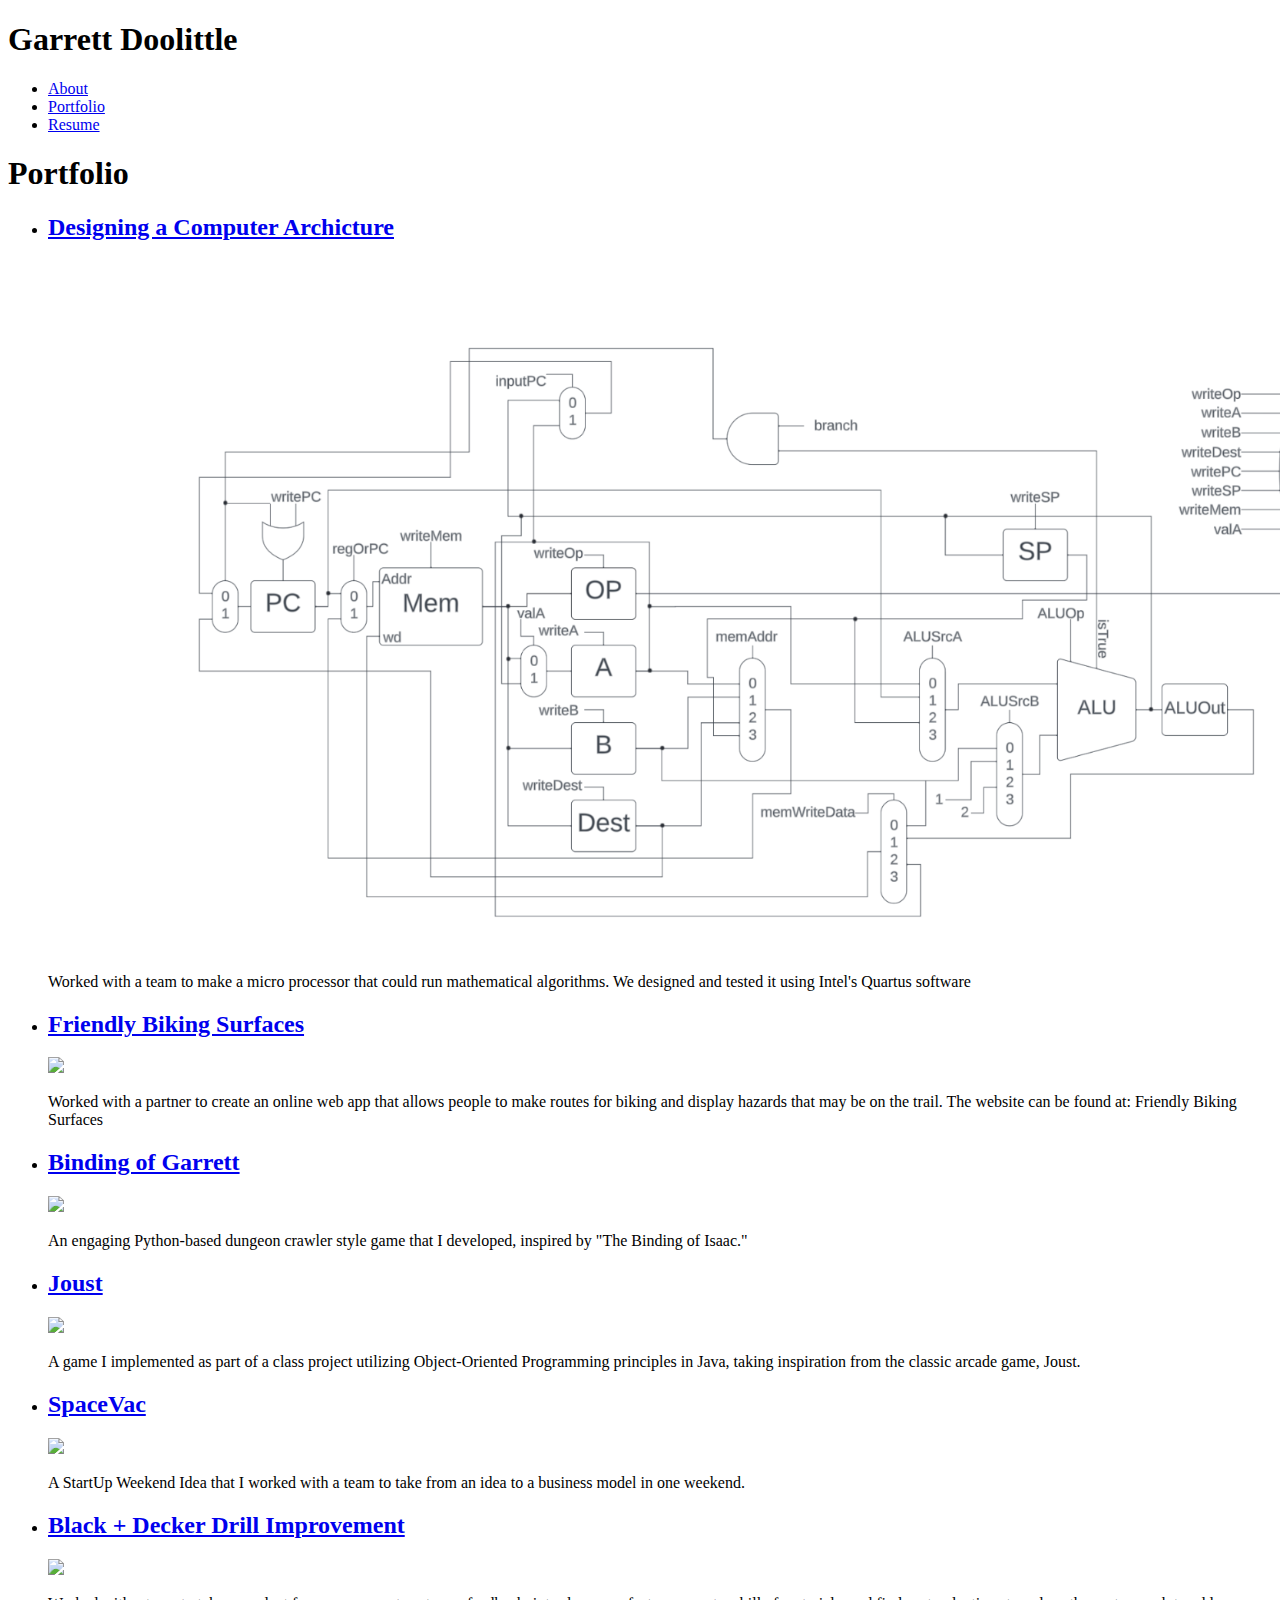
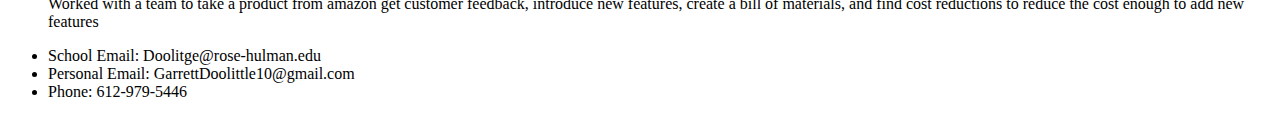
==== portfolio.html @ ca4dd0d4 "Update portfolio.html" ====
<!DOCTYPE html>

<html lang="en">

<head>
    <meta charset="utf-8" />
    <meta name="viewport" content="width=device-width, initial-scale=1" />
    <title>Garrett Doolittle's Portfolio</title>
    <link rel="stylesheet" href="styles/bootstrap-material-design.min.css">
    <link rel="stylesheet" href="styles/main.css">
    <link rel="icon" href="images/favicon.png">
</head>

<body id="portfolio">
    <nav class="navbar navbar-dark fixed-top">
        <h1 id="name">Garrett Doolittle</h1>
        <div>
          <ul id="quickAccess">
            <li><a href="index.html"> About</a></li>
            <li><a href="portfolio.html"> Portfolio</a></li>
            <li><a href="resume.html"> Resume</a></li>
          </ul>
        </div>
      </nav>
      <div id="mainPage" class="container page-container">
        <div class="my-row">
          <h1 id="aboutm">Portfolio</h1>
        </div>
        <div class="my-row">
            <ul id="portfolioItems">
                <li>
                    <h2><a href="images/Final Design Report.pdf"> Designing a Computer Archicture</a></h2>
                    <img href="images/Final Design Report.pdf" src="images/datapath.PNG">
                    <p>Worked with a team to make a micro processor that could run mathematical algorithms. We designed and tested it using Intel's Quartus software</p>
    
                </li>
                <li>
                    <h2><a href="https://youtu.be/eepz02e4Czo"> Friendly Biking Surfaces</a></h2>
                    <img href="https://youtu.be/eepz02e4Czo" src="images/fbs.png">
                    <p>Worked with a partner to create an online web app that allows people to make routes for biking and display hazards that may be on the trail. 
The website can be found at: <a href="https://friendlybikingsurfaces.web.app/"></a>Friendly Biking Surfaces</a></p>
    
                </li>
                <li>
                    <h2><a href="https://github.com/rhit-doolitge/CSSE-120-Binding-Of-Garrett"> Binding of Garrett</a></h2>
                    <img src="images/binding.PNG">
                    <p>An engaging Python-based dungeon crawler style game that I developed, inspired by "The Binding of Isaac."</p>
    
                </li>
                <li>
                    <h2><a href="https://github.com/rhit-doolitge/CSSE220-Joust-Project-Doolitge"> Joust</a></h2>
                    <img src="images/joust.png">
                    <p>A game I implemented as part of a class project utilizing Object-Oriented Programming principles in Java, taking inspiration from the classic arcade game, Joust.</p>
    
                </li>
                <li>
                    <h2><a href="images/Startup Weekend Final Presentation.pdf"> SpaceVac</a></h2>
                    <img href="images/Startup Weekend Final Presentation.pdf" src="images/spacevac.PNG">
                    <p>A StartUp Weekend Idea that I worked with a team to take from an idea to a business model in one weekend.</p>
    
                </li>
                <li>
                    <h2><a href="images/Product improvement.pdf"> Black + Decker Drill Improvement</a></h2>
                    <img href="images/Product improvement.pdf" src="images/drill.PNG">
                    <p>Worked with a team to take a product from amazon get customer feedback, introduce new features,
                        create a
                        bill of materials, and find cost reductions to reduce the cost enough to add new features</p>
    
                </li>
                
            </ul>
        </div>
        </main>
        
    
      </div>
      <footer>
        <ul>
          <li> School Email: Doolitge@rose-hulman.edu</li>
          <li>Personal Email: GarrettDoolittle10@gmail.com</li>
          <li>Phone: 612-979-5446</li>
    
        </ul>
      </footer>
      <script src="scripts/jquery.min.js"></script>
      <script src="scripts/popper.js"></script>
      <script src="scripts/bootstrap-material-design.js"></script>
      <script>
        $("body").bootstrapMaterialDesign();
      </script>
      <script src="scripts/main.js"></script>
</body>

</html>
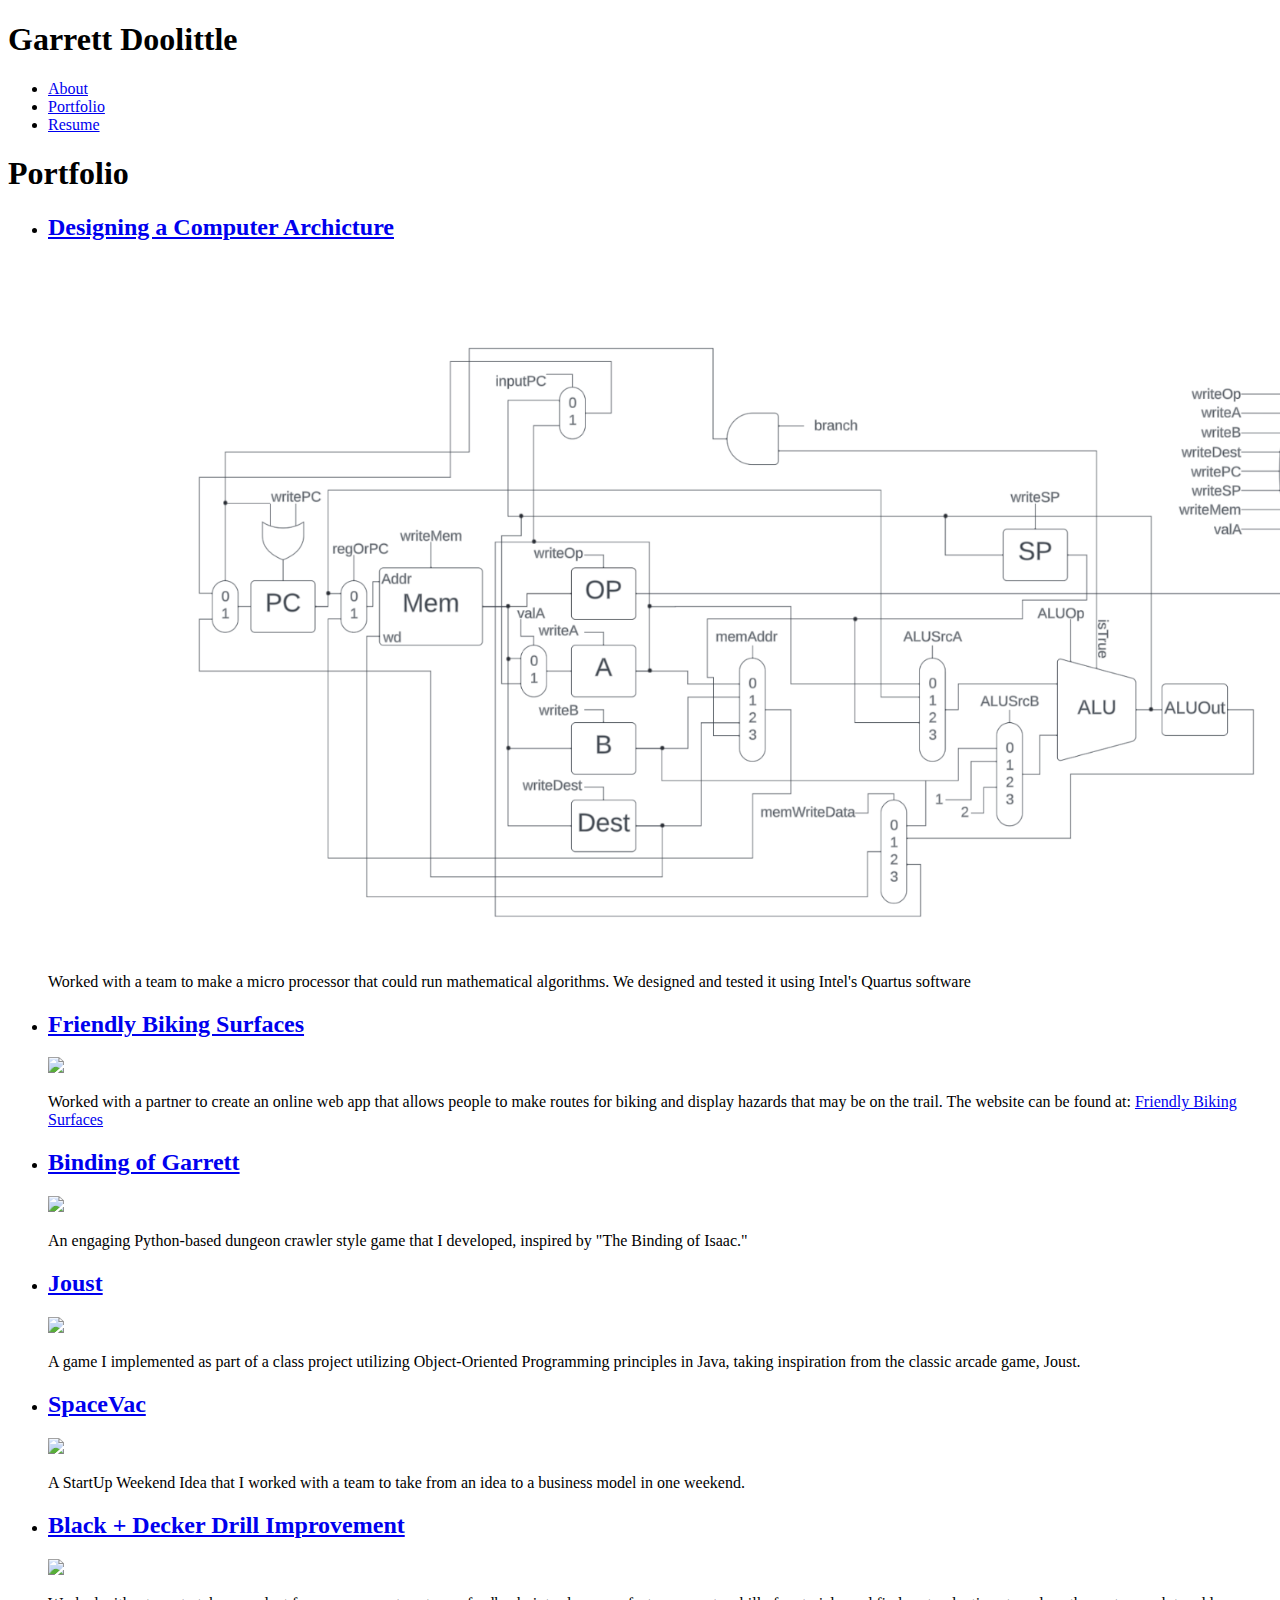
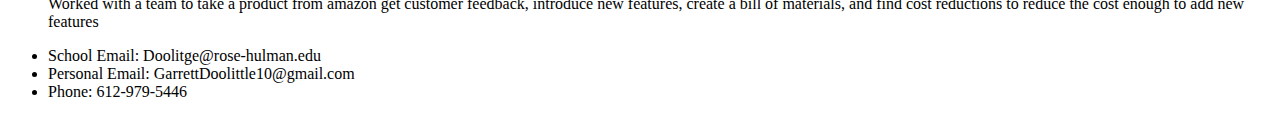
==== commit 9abb4796: "Update portfolio.html" ====
--- a/portfolio.html
+++ b/portfolio.html
@@ -38,7 +38,7 @@
                     <h2><a href="https://youtu.be/eepz02e4Czo"> Friendly Biking Surfaces</a></h2>
                     <img href="https://youtu.be/eepz02e4Czo" src="images/fbs.png">
                     <p>Worked with a partner to create an online web app that allows people to make routes for biking and display hazards that may be on the trail. 
-The website can be found at: <a href="https://friendlybikingsurfaces.web.app/"></a>Friendly Biking Surfaces</a></p>
+The website can be found at: <a href="https://friendlybikingsurfaces.web.app/">Friendly Biking Surfaces</a></p>
     
                 </li>
                 <li>
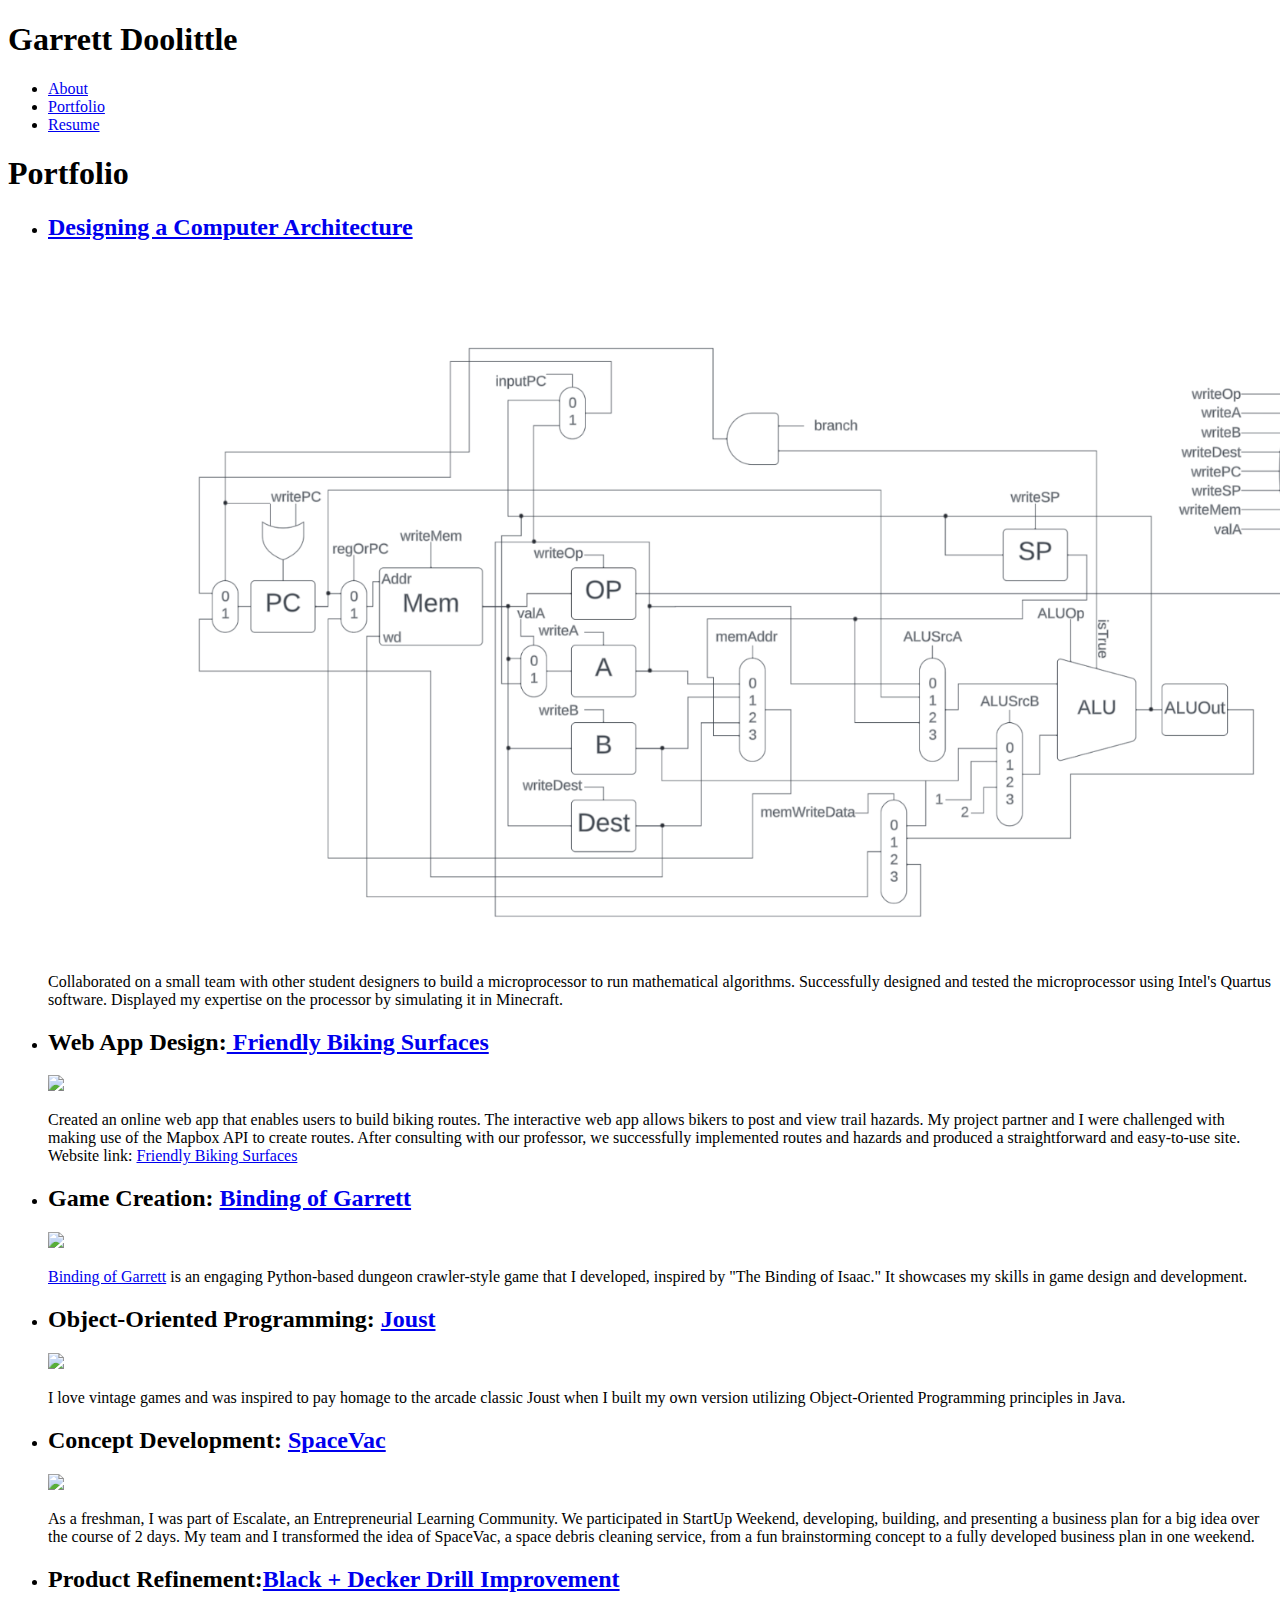
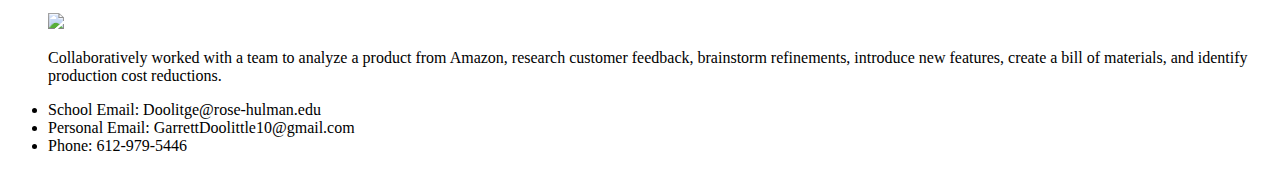
==== commit f54e36da: "Update portfolio.html" ====
--- a/portfolio.html
+++ b/portfolio.html
@@ -29,42 +29,40 @@
         <div class="my-row">
             <ul id="portfolioItems">
                 <li>
-                    <h2><a href="images/Final Design Report.pdf"> Designing a Computer Archicture</a></h2>
+                    <h2><a href="images/Final Design Report.pdf">Designing a Computer Architecture</a></h2>
                     <img href="images/Final Design Report.pdf" src="images/datapath.PNG">
-                    <p>Worked with a team to make a micro processor that could run mathematical algorithms. We designed and tested it using Intel's Quartus software</p>
+                    <p>Collaborated on a small team with other student designers to build a microprocessor to run mathematical algorithms. Successfully designed and tested the microprocessor using Intel's Quartus software. Displayed my expertise on the processor by simulating it in Minecraft.</p>
     
                 </li>
                 <li>
-                    <h2><a href="https://youtu.be/eepz02e4Czo"> Friendly Biking Surfaces</a></h2>
+                    <h2>Web App Design:<a href="https://youtu.be/eepz02e4Czo"> Friendly Biking Surfaces</a></h2>
                     <img href="https://youtu.be/eepz02e4Czo" src="images/fbs.png">
-                    <p>Worked with a partner to create an online web app that allows people to make routes for biking and display hazards that may be on the trail. 
-The website can be found at: <a href="https://friendlybikingsurfaces.web.app/">Friendly Biking Surfaces</a></p>
+                    <p>Created an online web app that enables users to build biking routes. The interactive web app allows bikers to post and view trail hazards. My project partner and I were challenged with making use of the Mapbox API to create routes. After consulting with our professor, we successfully implemented routes and hazards  and produced a straightforward and easy-to-use site. Website link: <a href="https://friendlybikingsurfaces.web.app/">Friendly Biking Surfaces</a></p>
     
                 </li>
                 <li>
-                    <h2><a href="https://github.com/rhit-doolitge/CSSE-120-Binding-Of-Garrett"> Binding of Garrett</a></h2>
+                    <h2>Game Creation: <a href="https://github.com/rhit-doolitge/CSSE-120-Binding-Of-Garrett">Binding of Garrett</a></h2>
                     <img src="images/binding.PNG">
-                    <p>An engaging Python-based dungeon crawler style game that I developed, inspired by "The Binding of Isaac."</p>
+                    <p><a href="https://github.com/rhit-doolitge/CSSE-120-Binding-Of-Garrett">Binding of Garrett</a> is an engaging Python-based dungeon crawler-style game that I developed, inspired by "The Binding of Isaac." It showcases my skills in game design and development.</p>
     
                 </li>
                 <li>
-                    <h2><a href="https://github.com/rhit-doolitge/CSSE220-Joust-Project-Doolitge"> Joust</a></h2>
+                    <h2>Object-Oriented Programming: <a href="https://github.com/rhit-doolitge/CSSE220-Joust-Project-Doolitge">Joust</a></h2>
                     <img src="images/joust.png">
-                    <p>A game I implemented as part of a class project utilizing Object-Oriented Programming principles in Java, taking inspiration from the classic arcade game, Joust.</p>
+                    <p>I love vintage games and was inspired to pay homage to the arcade classic Joust when I built my own version utilizing Object-Oriented Programming principles in Java. </p>
     
                 </li>
                 <li>
-                    <h2><a href="images/Startup Weekend Final Presentation.pdf"> SpaceVac</a></h2>
+                    <h2>Concept Development: <a href="images/Startup Weekend Final Presentation.pdf">SpaceVac</a></h2>
                     <img href="images/Startup Weekend Final Presentation.pdf" src="images/spacevac.PNG">
-                    <p>A StartUp Weekend Idea that I worked with a team to take from an idea to a business model in one weekend.</p>
+                    <p>As a freshman, I was part of Escalate, an Entrepreneurial Learning Community. We participated in StartUp Weekend, developing, building, and presenting a business plan for a big idea over the course of 2 days. My team and I transformed the idea of SpaceVac, a space debris cleaning service, from a fun brainstorming concept to a fully developed business plan in one weekend.
+</p>
     
                 </li>
                 <li>
-                    <h2><a href="images/Product improvement.pdf"> Black + Decker Drill Improvement</a></h2>
+                    <h2>Product Refinement:<a href="images/Product improvement.pdf">Black + Decker Drill Improvement</a></h2>
                     <img href="images/Product improvement.pdf" src="images/drill.PNG">
-                    <p>Worked with a team to take a product from amazon get customer feedback, introduce new features,
-                        create a
-                        bill of materials, and find cost reductions to reduce the cost enough to add new features</p>
+                    <p>Collaboratively worked with a team to analyze a product from Amazon, research customer feedback, brainstorm refinements, introduce new features, create a bill of materials, and identify production cost reductions. </p>
     
                 </li>
                 
